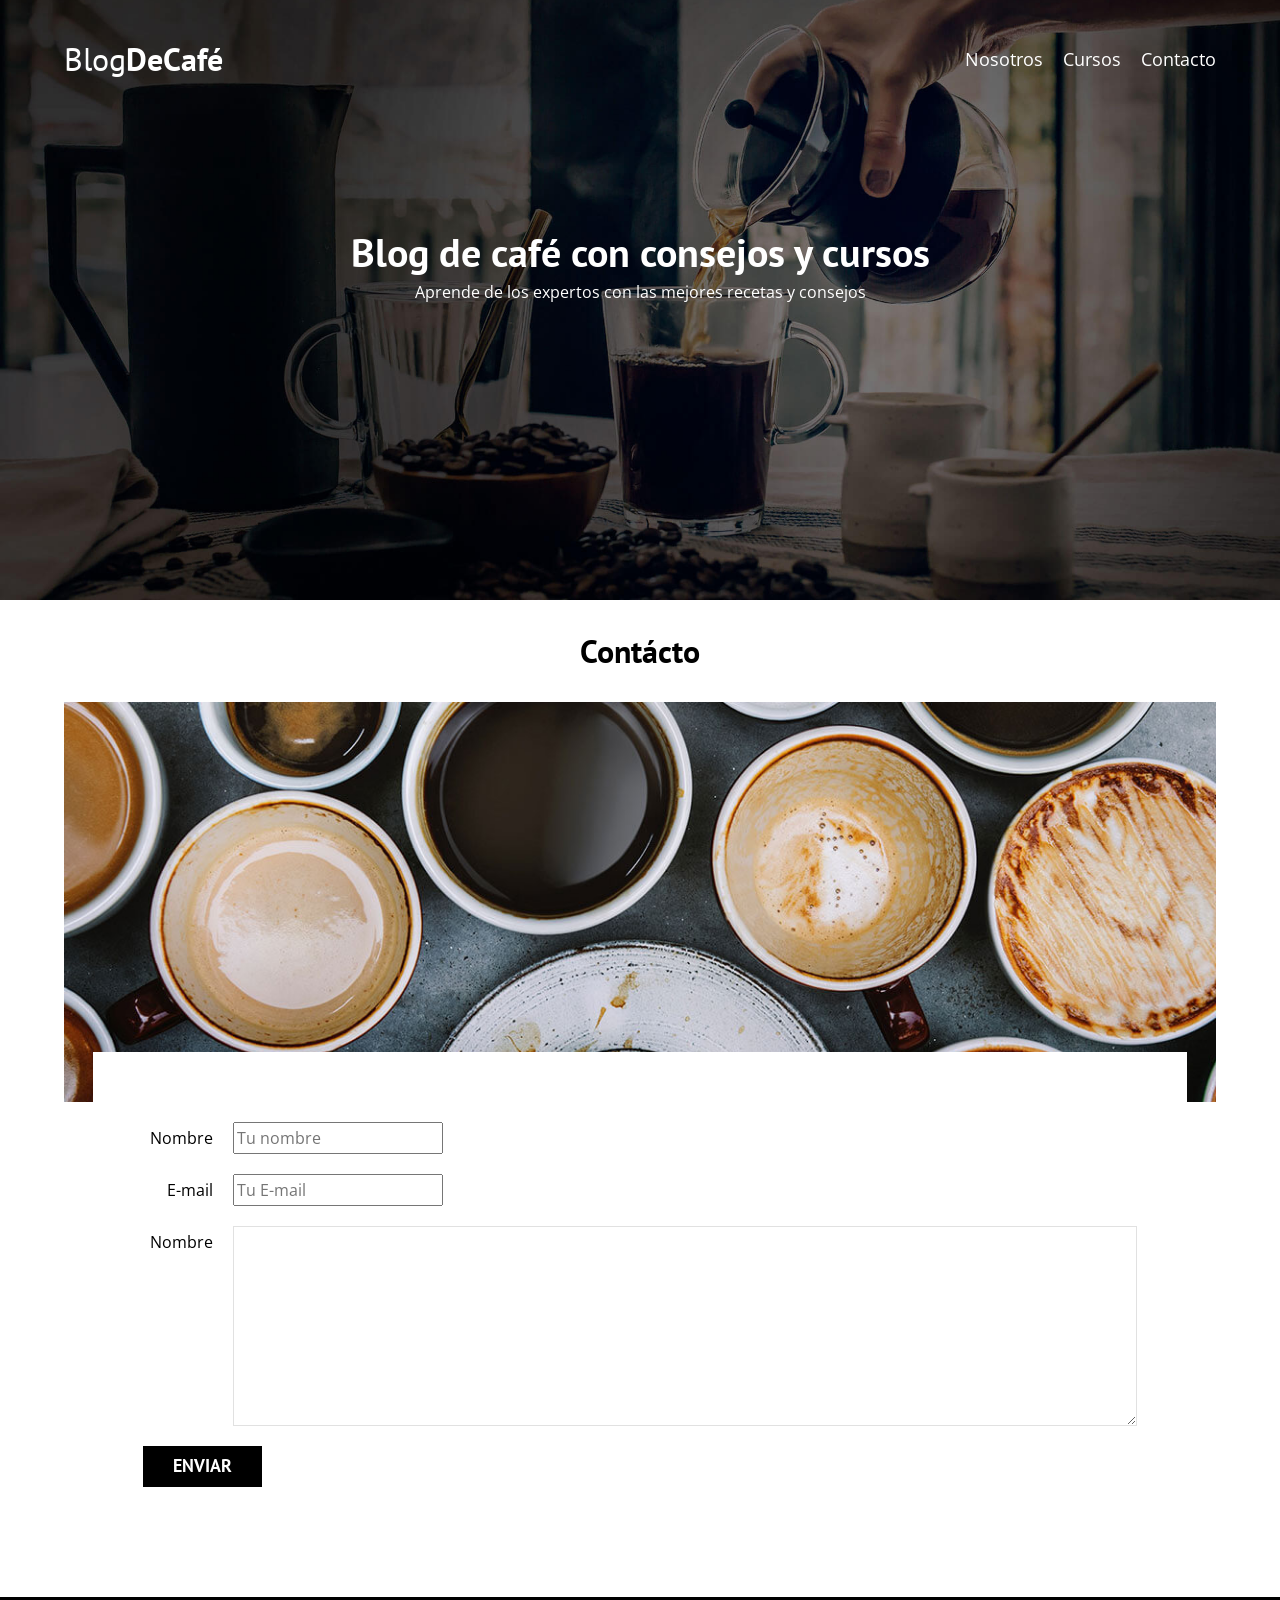
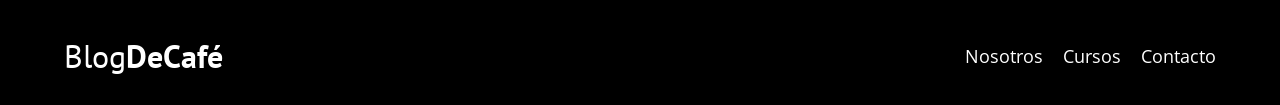
==== contacto.html @ 1bc5ff57 "Agregado de la pagina contacto" ====
<!DOCTYPE html>
<html lang="en">
<head>
    <meta charset="UTF-8">
    <meta name="viewport" content="width=device-width, initial-scale=1.0">
    <title>Contacto</title>
    <meta
      name="description"
      content="Página web de blog de café, cursos de café"
    />

    <link rel="stylesheet" href="./css/style.css" />
    <link rel="stylesheet" href="./css/normalize.css" />

    <!--Fuentes Open Sans-->
    <link rel="preconnect" href="https://fonts.googleapis.com" />
    <link rel="preconnect" href="https://fonts.gstatic.com" crossorigin />
    <link
      href="https://fonts.googleapis.com/css2?family=Open+Sans:ital,wght@0,300..800;1,300..800&family=PT+Sans:ital,wght@0,400;0,700;1,400;1,700&family=
    Staatliches&display=swap"
      rel="stylesheet"
    />

    <!--Fuente PT Sans-->
    <link rel="preconnect" href="https://fonts.googleapis.com" />
    <link rel="preconnect" href="https://fonts.gstatic.com" crossorigin />
    <link
      href="https://fonts.googleapis.com/css2?family=Open+Sans:ital,wght@0,300..800;1,300..800&family=PT+Sans:ital,
    wght@0,400;0,700;1,400;1,700&family=Staatliches&display=swap"
      rel="stylesheet"
    />


</head>
<body>
    <header class="header">
      <div class="contenedor">
        <div class="barra">
          <a class="logo" href="./index.html">
            <h1 class="logo__nombre no-margin centrar-texto">
              Blog<span class="logo__bold">DeCafé</span>
            </h1>
          </a>

          <nav class="navegacion">
            <a href="./entrada.html" class="navegacion__enlace">Nosotros</a>
            <a href="cursos.html" class="navegacion__enlace">Cursos</a>
            <a href="contacto.html" class="navegacion__enlace">Contacto</a>
          </nav>
        </div>

        <div class="header__texto">
          <h2 class="no-margin">Blog de café con consejos y cursos</h2>
          <p class="no-margin">
            Aprende de los expertos con las mejores recetas y consejos
          </p>
        </div>
      </div>
    </header>

    <main class="contenedor"> 
        <h3 class="centrar-texto">Contácto</h3>
         <div class="contacto-bg"></div>

         <form class="fomulario">
           <div class="campo">
            <label class="campo__label" for="nombre">Nombre</label>
            <input class="campo__input" type="text" id="nombre" placeholder="Tu nombre">

           </div>

           <div class="campo">
            <label class="campo__label" for="email">E-mail</label>
            <input class="campo__input" type="text" id="email" placeholder="Tu E-mail">

           </div> 

           <div class="campo">
            <label class="campo__label" for="mensaje">Nombre</label>
            <textarea  
            class="campo__field campo__field--textarea" type="text" id="mensaje" placeholder="Mensaje"> </textarea>

           </div>

            <div class="campo">
                <input type="submit" value="Enviar" class="boton boton--primario">
            </div>

         </form>


    </main>


    <!--Footer-->
      <footer class="footer">

       <div class="contenedor">
        <div class="barra">
          <a class="logo" href="./index.html">
            <h1 class="logo__nombre no-margin centrar-texto">
              Blog<span class="logo__bold">DeCafé</span>
            </h1>
          </a>

          <nav class="navegacion">
            <a href="nosotros.html" class="navegacion__enlace">Nosotros</a>
            <a href="cursos.html" class="navegacion__enlace">Cursos</a>
            <a href="contacto.html" class="navegacion__enlace">Contacto</a>
          </nav>
        </div>

    </footer>
    
</body>
</html>
---- css/style.css ----
:root {
    --fuenteHeading: 'PT Sans', sans-serif;
    --fuenteParrafos: 'Open Sans', sans-serif;

    --primario: #784D3C; 
    --gris: #e1e1e1;
    --blanco: #ffffff;
    --negro: #000000;

}

html{
    box-sizing: border-box;
    font-size: 62.5%; /* 1rem = 10px*/
}

*, *:before, *:after {
    box-sizing: inherit;
}

body {
    font-family:  var(--fuenteParrafos);
    font-size: 1.6rem;
    line-height: 2;

}

.contenedor{
    width: min(90%, 120rem);
    margin: 0 auto;
}

a{
    text-decoration: none;
}

h1, h2, h3, h4{
    font-family: var(--fuenteHeading);
    line-height: 1.2;
}

h1{
    font-size: 4.8rem;
}

h2{
    font-size: 4rem;
}

h3{
    font-size: 3.2rem;
}

h4{
    font-size: 2.8rem;
}

img{
    max-width: 100%;
}

/*utilidades*/

.no-margin {
    margin: 0;
}

.no-padding{
    padding: 0;
}

.centrar-texto{
    text-align: center;
}

.header{
    background-image: url(../img/banner.jpg);
    height: 60rem;
    background-size: cover;
    background-repeat: no-repeat;
    background-position: center center;
}

.barra{
  padding-top: 4rem;
}

@media (min-width: 768px){
    .barra{
        display: flex;
        justify-content: space-between;
        align-items: center;
        }
    }

 .logo{
    color: var(--blanco);
 }   
   
.logo__nombre{
    font-weight: 400;
}
.logo__bold{
    font-weight: 700;
}

@media (min-width: 768px){
    .navegacion{
        display: flex;
        gap: 2rem;
    }
}

.navegacion__enlace{
    display: block;
    text-align: center;
    font-size: 1.8rem;
    color: var(--blanco);
}

.header__texto{
    text-align: center;
    color: var(--blanco);
    margin-top: 5rem;
}

@media (min-width: 768px){
    .header__texto{
        margin-top: 15rem;
    }
}

/*---------30/03/26----------------*/

@media (min-width:768px){
    .contenedor-principla{
        display: grid;
        grid-template-columns: 2fr 1fr;
        column-gap: 4rem;
    }
}

.boton{
    display: block;
    font-family: var(--fuenteHeading);
    color: var(--blanco);
    text-align: center;
    padding: 1rem 3rem;
    font-size: 1.8rem;
    text-transform: uppercase;
    font-weight: 700;
    margin-bottom: 2rem;
    border: none;
}

@media (min-width:768px){
    .boton{
        display: inline-block;
    }
}

.boton--primario{
    background-color: var(--negro);
}

.entrada{
    border-bottom: 1px solid var(--gris) ;
    margin-bottom: 2rem;
}

.entrada:last-of-type {
    border: none;
    margin-bottom: 0;
}

/*Estilos aside*/
.boton:hover{
    cursor: pointer;
}

.boton--secundario{
    background-color: var(--primario);
}

.widget-curso{
    border-bottom: 1px solid var(--gris);
    margin-bottom: 2rem; 
}

.widget-curso:last-of-type{
    border: none;
    margin-bottom: 0;
}

.cursos{
    list-style: none;
}

.widget-curso__label{
    font-family: var(--fuenteHeading);
    font-weight: bold;
}

.widget-curso__info{
    font-weight: normal;
}

.footer{
background-color: var(--negro);
padding-bottom: 3rem;
margin-top: 4rem;
    
}


.curso{
    padding: 3rem 0;
    border-bottom: 1px solid var(--gris);
}

@media (min-width: 768px){
    .curso{
        display: grid;
        grid-template-columns: 1fr 2fr;
        column-gap: 2rem;
    }
}

.curso:last-of-type{
    border: none;
} 

.curso__label{
    font-family: var(--fuenteHeading);
    font-weight: bold;
}

.curso__info{
    font-weight: normal;
}

.curso__label,
.curso__info{
    font-size: 2rem;
}

/** Contacto**/

.contacto-bg{
    background-image: url(../img/contacto.jpg);
    height: 40rem;
    background-size: cover;
    background-repeat: no-repeat;
   

}

.fomulario{
    background-color: var(--blanco);
    margin: -5rem auto 0 auto;
    width: 95%;
    padding: 5rem;
}

.campo{
    display:flex;
    margin-top: 2rem;
}
.campo__label{
    flex: 0 0 9rem;
    text-align: right;
    padding-right: 2rem;
}

.campo__field{
    flex: 1;
    border: 1px solid var(--gris);
}

.campo__field--textarea{
    height: 20rem;
}
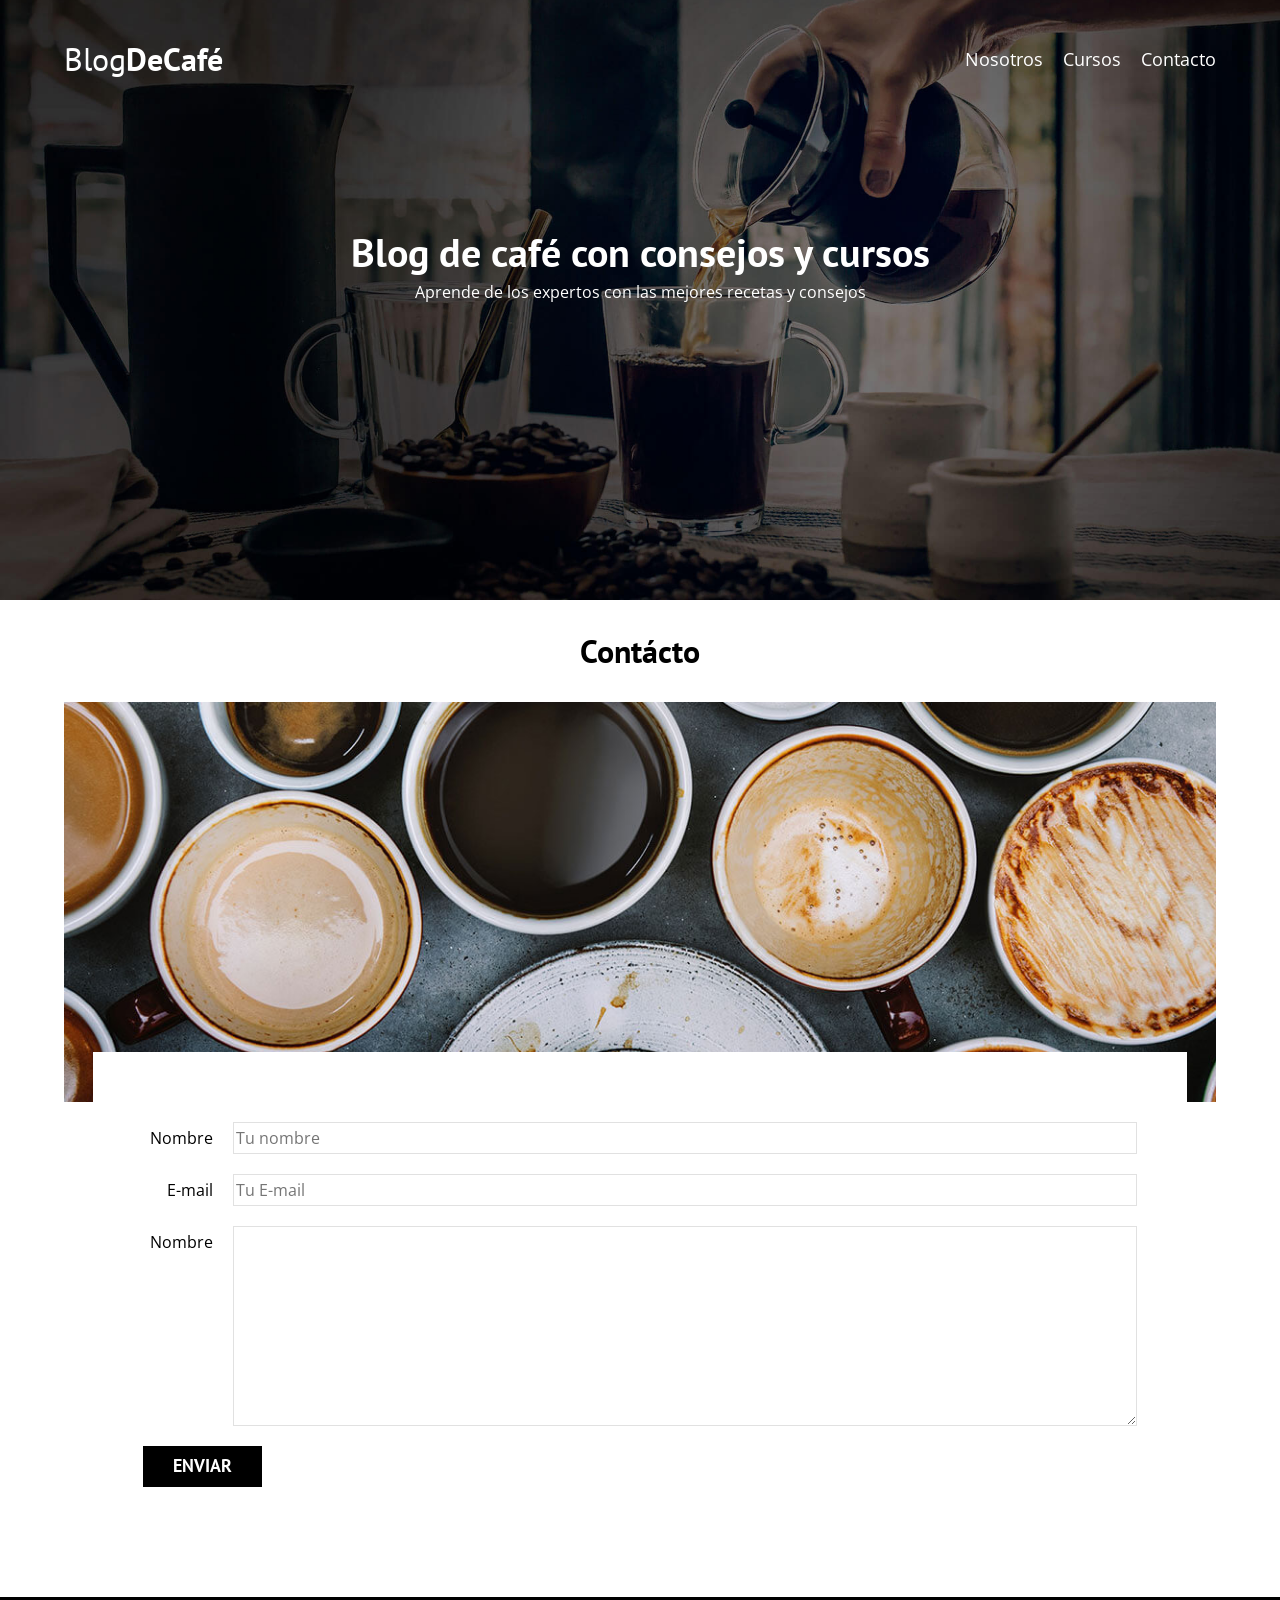
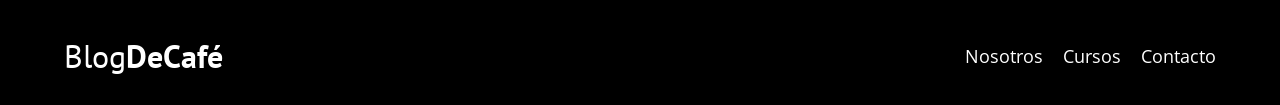
==== commit 88e59719: "arreglo input" ====
--- a/contacto.html
+++ b/contacto.html
@@ -64,14 +64,14 @@
 
          <form class="fomulario">
            <div class="campo">
-            <label class="campo__label" for="nombre">Nombre</label>
-            <input class="campo__input" type="text" id="nombre" placeholder="Tu nombre">
+            <label class="campo__label " for="nombre">Nombre</label>
+            <input class="campo__input campo__field" type="text" id="nombre" placeholder="Tu nombre">
 
            </div>
 
            <div class="campo">
             <label class="campo__label" for="email">E-mail</label>
-            <input class="campo__input" type="text" id="email" placeholder="Tu E-mail">
+            <input class="campo__input campo__field" type="text" id="email" placeholder="Tu E-mail">
 
            </div> 
 
